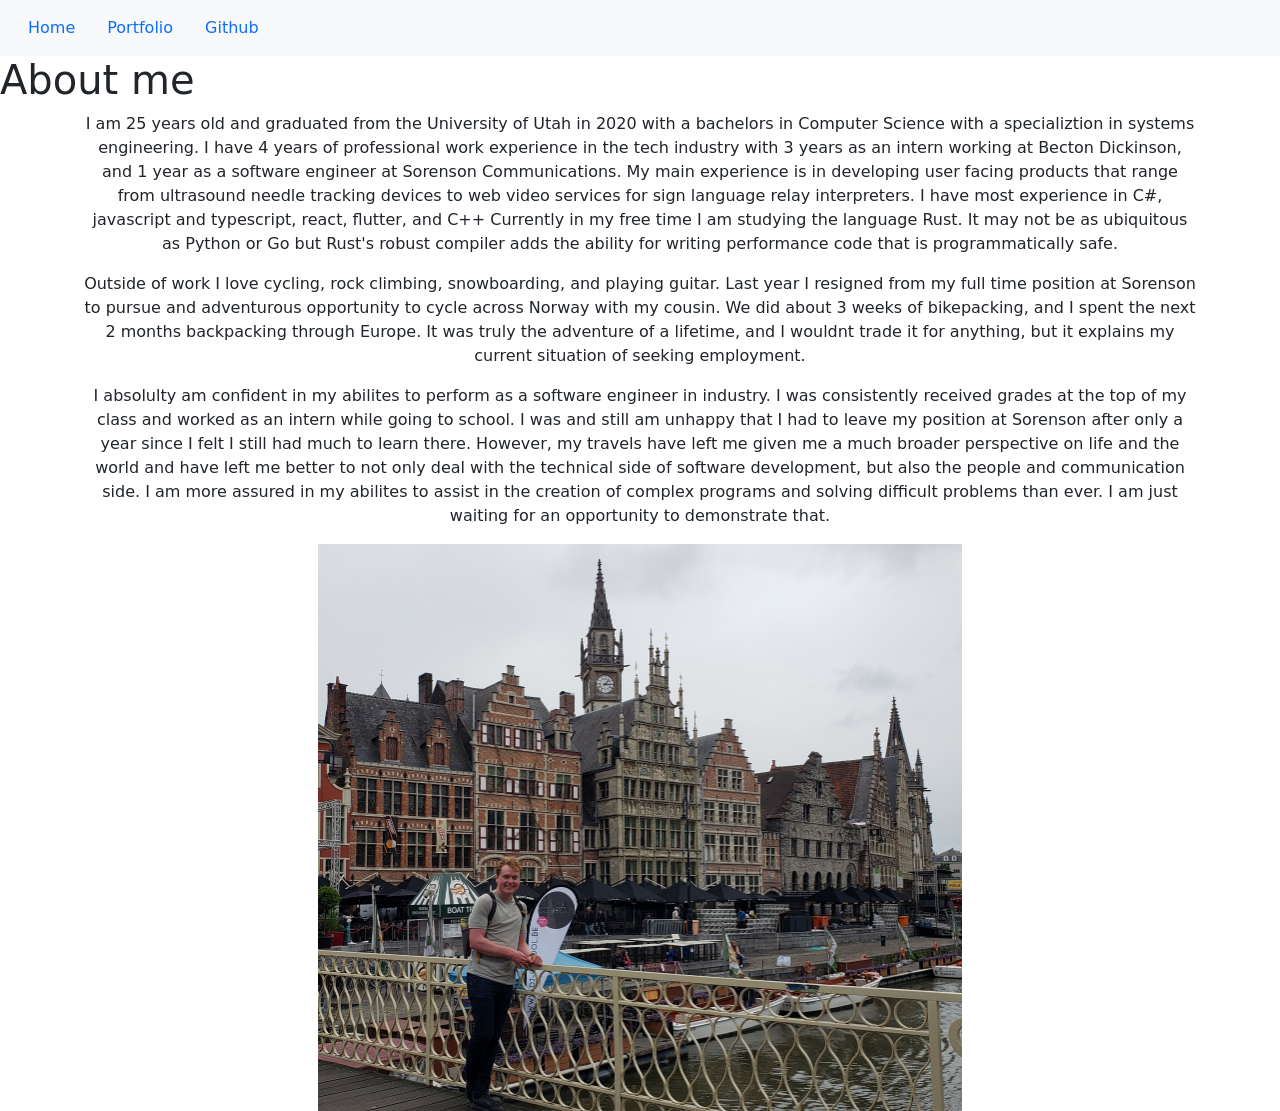
==== about.html @ c6b73c15 "changes" ====
<!doctype html>
<html lang="en">
  <head>
    <meta charset="utf-8">
    <meta name="viewport" content="width=device-width, initial-scale=1">
    <title>Portfolio Page</title>
    <link href="https://cdn.jsdelivr.net/npm/bootstrap@5.3.1/dist/css/bootstrap.min.css" rel="stylesheet" integrity="sha384-4bw+/aepP/YC94hEpVNVgiZdgIC5+VKNBQNGCHeKRQN+PtmoHDEXuppvnDJzQIu9" crossorigin="anonymous">
  </head>
  <body>
    <nav class="navbar navbar-expand-lg bg-body-tertiary">
      <div class="container-fluid">
          <ul class="nav">
              <li class="nav-item">
                <a class="nav-link" href="index.html">Home</a>
              </li>
              <li class="nav-item">
                  <a class="nav-link" href="portfolio.html">Portfolio</a>
              </li>
              <li class="nav-item">
                <a class="nav-link" href="https://github.com/Andrew-Dron27">Github</a>
              </li>
            </ul>   
      </div>
    </nav>
    <h1>About me</h1>
    <div class="container text-center">
      <div class="row">
        <div id="about">
          <p>
            I am 25 years old and graduated from the University of Utah in 2020 with a bachelors in Computer Science with a specializtion
            in systems engineering.
            I have 4 years of professional work experience in the tech industry with 3 years as an intern working at Becton Dickinson,
            and 1 year as a software engineer at Sorenson Communications.
            My main experience is in developing user facing products that range from ultrasound needle tracking devices to web video 
            services for sign language relay interpreters.
            I have most experience in C#, javascript and typescript, react, flutter, and C++
            Currently in my free time I am studying the language Rust. It may not be as ubiquitous as Python or Go but Rust's 
            robust compiler adds the ability for writing performance code that is programmatically safe.
          </p>
          <p>
            Outside of work I love cycling, rock climbing, snowboarding, and playing guitar. Last year I resigned from my full time position
            at Sorenson to pursue and adventurous opportunity to cycle across Norway with my cousin. We did about 3 weeks of bikepacking,
            and I spent the next 2 months backpacking through Europe. It was truly the adventure of a lifetime, and I wouldnt trade it for 
            anything, but it explains my current situation of seeking employment.
          </p>
          <p>
            I absolulty am confident in my abilites to perform as a software engineer in industry. I was consistently received grades
            at the top of my class and worked as an intern while going to school. I was and still am unhappy that I had to leave
            my position at Sorenson after only a year since I felt I still had much to learn there. However, my travels have left me 
            given me a much broader perspective on life and the world
            and have left me better to not only deal with the technical side of software development, but also the people and communication side.
            I am more assured in my abilites to assist in the creation of complex programs and solving difficult
            problems than ever. I am just waiting for an opportunity to demonstrate that.
          </p>
        </div>
        <div class="picture">
          <img src="ghent.jpg" width="644" height="567" />
        </div>
      </div>
    </div>


    <script src="https://cdn.jsdelivr.net/npm/bootstrap@5.3.1/dist/js/bootstrap.bundle.min.js" integrity="sha384-HwwvtgBNo3bZJJLYd8oVXjrBZt8cqVSpeBNS5n7C8IVInixGAoxmnlMuBnhbgrkm" crossorigin="anonymous"></script>
  </body>
</html>
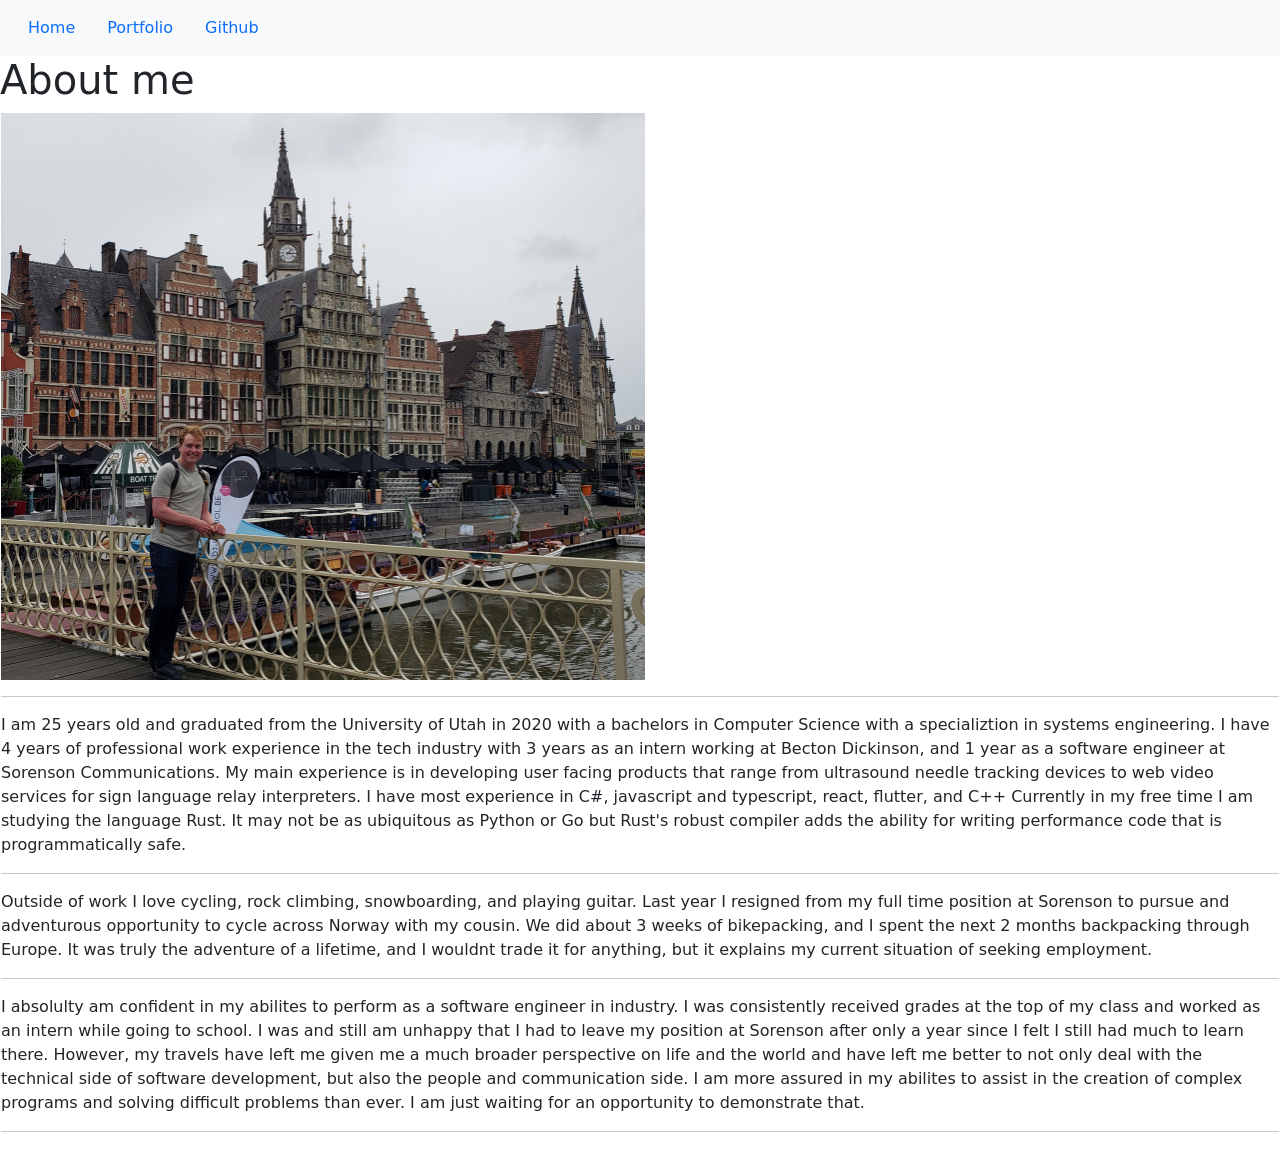
==== commit 8e61c16c: "modify about page" ====
--- a/about.html
+++ b/about.html
@@ -22,43 +22,52 @@
             </ul>   
       </div>
     </nav>
-    <h1>About me</h1>
-    <div class="container text-center">
-      <div class="row">
-        <div id="about">
-          <p>
-            I am 25 years old and graduated from the University of Utah in 2020 with a bachelors in Computer Science with a specializtion
-            in systems engineering.
-            I have 4 years of professional work experience in the tech industry with 3 years as an intern working at Becton Dickinson,
-            and 1 year as a software engineer at Sorenson Communications.
-            My main experience is in developing user facing products that range from ultrasound needle tracking devices to web video 
-            services for sign language relay interpreters.
-            I have most experience in C#, javascript and typescript, react, flutter, and C++
-            Currently in my free time I am studying the language Rust. It may not be as ubiquitous as Python or Go but Rust's 
-            robust compiler adds the ability for writing performance code that is programmatically safe.
-          </p>
-          <p>
-            Outside of work I love cycling, rock climbing, snowboarding, and playing guitar. Last year I resigned from my full time position
-            at Sorenson to pursue and adventurous opportunity to cycle across Norway with my cousin. We did about 3 weeks of bikepacking,
-            and I spent the next 2 months backpacking through Europe. It was truly the adventure of a lifetime, and I wouldnt trade it for 
-            anything, but it explains my current situation of seeking employment.
-          </p>
-          <p>
-            I absolulty am confident in my abilites to perform as a software engineer in industry. I was consistently received grades
-            at the top of my class and worked as an intern while going to school. I was and still am unhappy that I had to leave
-            my position at Sorenson after only a year since I felt I still had much to learn there. However, my travels have left me 
-            given me a much broader perspective on life and the world
-            and have left me better to not only deal with the technical side of software development, but also the people and communication side.
-            I am more assured in my abilites to assist in the creation of complex programs and solving difficult
-            problems than ever. I am just waiting for an opportunity to demonstrate that.
-          </p>
-        </div>
-        <div class="picture">
-          <img src="ghent.jpg" width="644" height="567" />
-        </div>
-      </div>
-    </div>
-
+    <Table>
+      <Tbody>
+        <tr>
+          <h1>About me</h1>
+        </tr>
+        <tr>
+          <td>
+            <div class="picture">
+              <img src="ghent.jpg" width="644" height="567" />
+            </div>
+            <div id="about">
+              <hr/>
+              <p>
+                I am 25 years old and graduated from the University of Utah in 2020 with a bachelors in Computer Science with a specializtion
+                in systems engineering.
+                I have 4 years of professional work experience in the tech industry with 3 years as an intern working at Becton Dickinson,
+                and 1 year as a software engineer at Sorenson Communications.
+                My main experience is in developing user facing products that range from ultrasound needle tracking devices to web video 
+                services for sign language relay interpreters.
+                I have most experience in C#, javascript and typescript, react, flutter, and C++
+                Currently in my free time I am studying the language Rust. It may not be as ubiquitous as Python or Go but Rust's 
+                robust compiler adds the ability for writing performance code that is programmatically safe.
+              </p>
+              <hr/>
+              <p>
+                Outside of work I love cycling, rock climbing, snowboarding, and playing guitar. Last year I resigned from my full time position
+                at Sorenson to pursue and adventurous opportunity to cycle across Norway with my cousin. We did about 3 weeks of bikepacking,
+                and I spent the next 2 months backpacking through Europe. It was truly the adventure of a lifetime, and I wouldnt trade it for 
+                anything, but it explains my current situation of seeking employment.
+              </p>
+              <hr/>
+              <p>
+                I absolulty am confident in my abilites to perform as a software engineer in industry. I was consistently received grades
+                at the top of my class and worked as an intern while going to school. I was and still am unhappy that I had to leave
+                my position at Sorenson after only a year since I felt I still had much to learn there. However, my travels have left me 
+                given me a much broader perspective on life and the world
+                and have left me better to not only deal with the technical side of software development, but also the people and communication side.
+                I am more assured in my abilites to assist in the creation of complex programs and solving difficult
+                problems than ever. I am just waiting for an opportunity to demonstrate that.
+              </p>
+              <hr/>
+            </div>
+          </td>
+        </tr>
+      </Tbody>
+    </Table>
 
     <script src="https://cdn.jsdelivr.net/npm/bootstrap@5.3.1/dist/js/bootstrap.bundle.min.js" integrity="sha384-HwwvtgBNo3bZJJLYd8oVXjrBZt8cqVSpeBNS5n7C8IVInixGAoxmnlMuBnhbgrkm" crossorigin="anonymous"></script>
   </body>
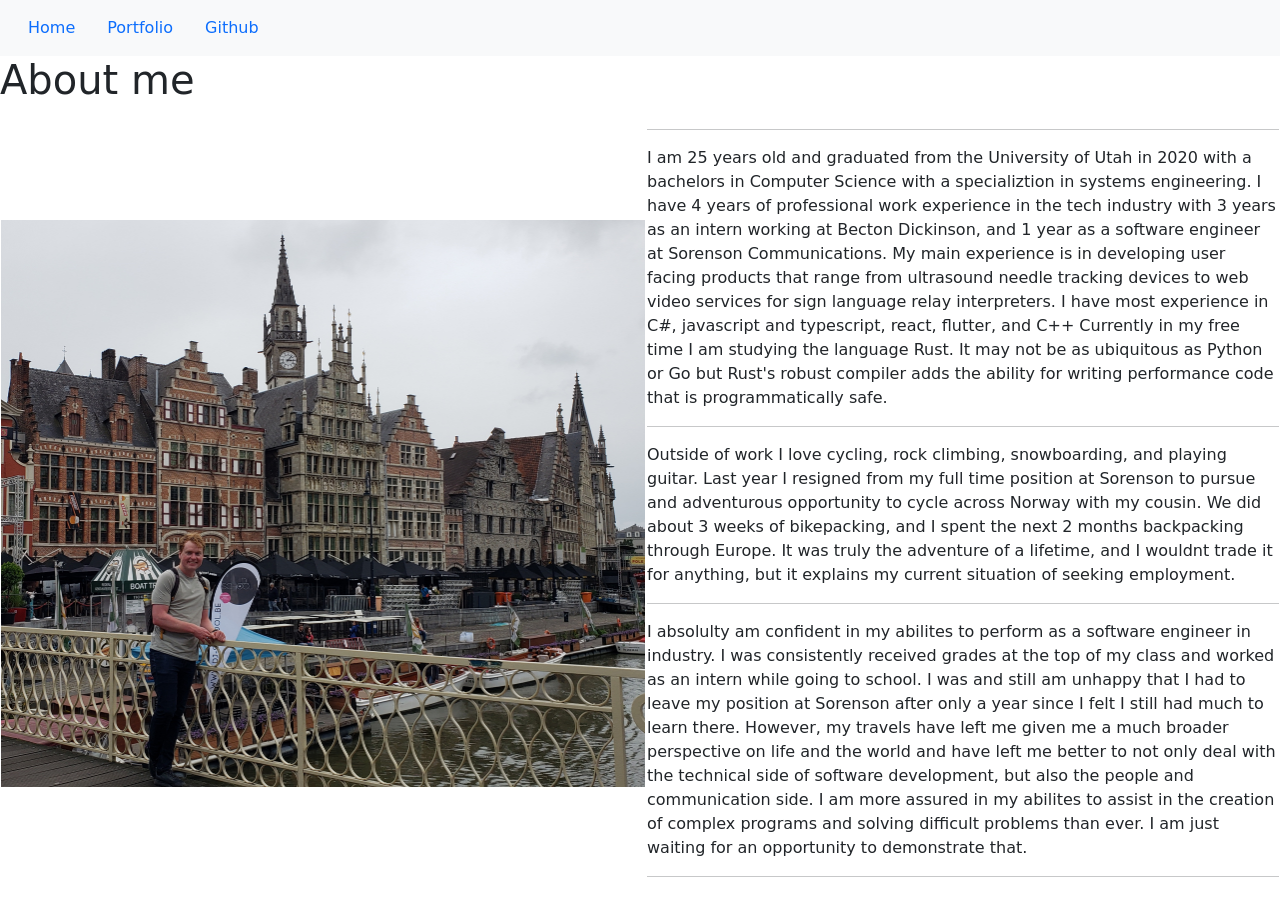
==== commit b2a2d41c: "fix spacing issues" ====
--- a/about.html
+++ b/about.html
@@ -32,6 +32,7 @@
             <div class="picture">
               <img src="ghent.jpg" width="644" height="567" />
             </div>
+          <td>
             <div id="about">
               <hr/>
               <p>
@@ -63,7 +64,8 @@
                 problems than ever. I am just waiting for an opportunity to demonstrate that.
               </p>
               <hr/>
-            </div>
+            </div>           
+          </td>
           </td>
         </tr>
       </Tbody>
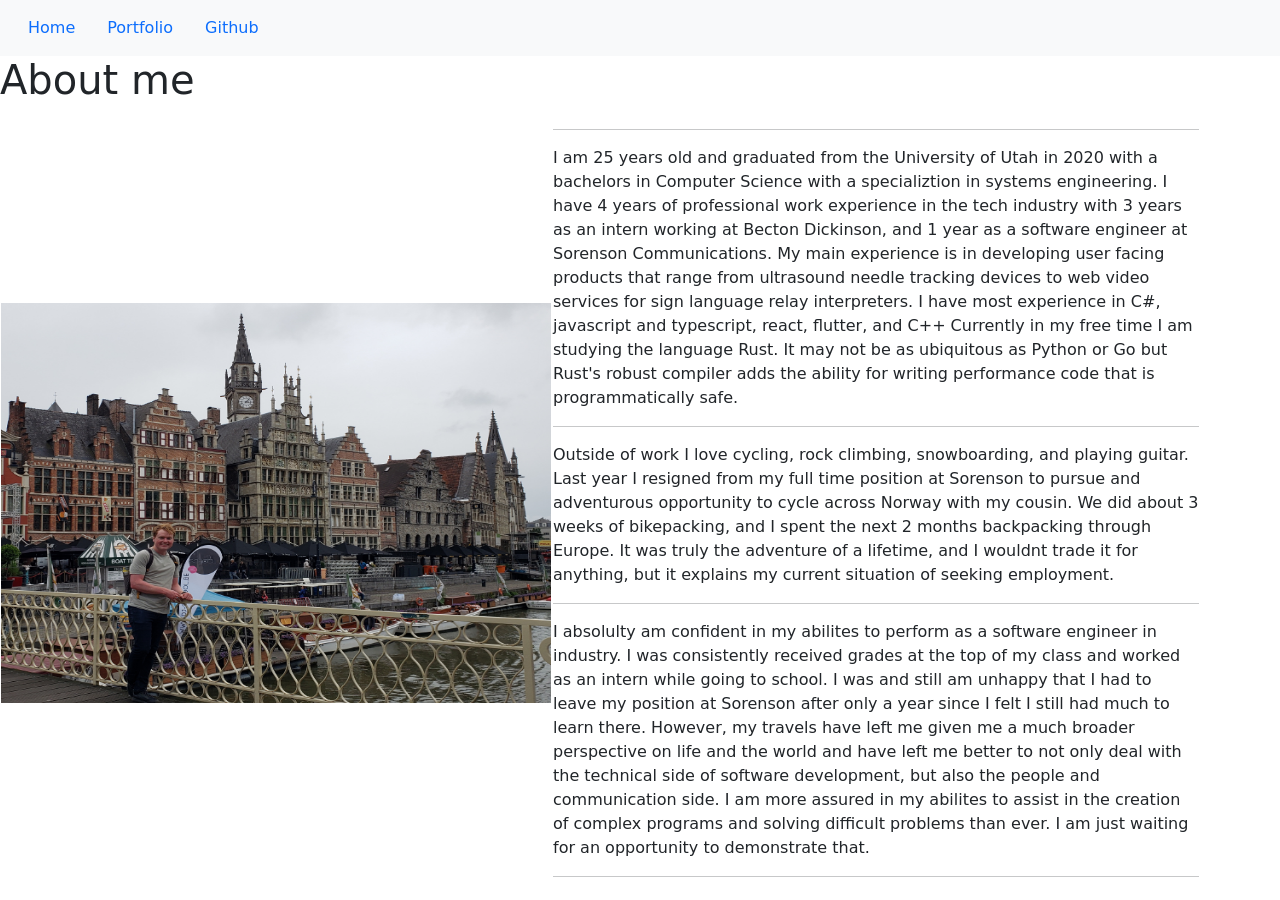
==== commit 7af2eca5: "change picture dimensions" ====
--- a/about.html
+++ b/about.html
@@ -22,7 +22,7 @@
             </ul>   
       </div>
     </nav>
-    <Table>
+    <Table width="1200">
       <Tbody>
         <tr>
           <h1>About me</h1>
@@ -30,7 +30,7 @@
         <tr>
           <td>
             <div class="picture">
-              <img src="ghent.jpg" width="644" height="567" />
+              <img src="ghent.jpg" width="550" height="400" />
             </div>
           <td>
             <div id="about">
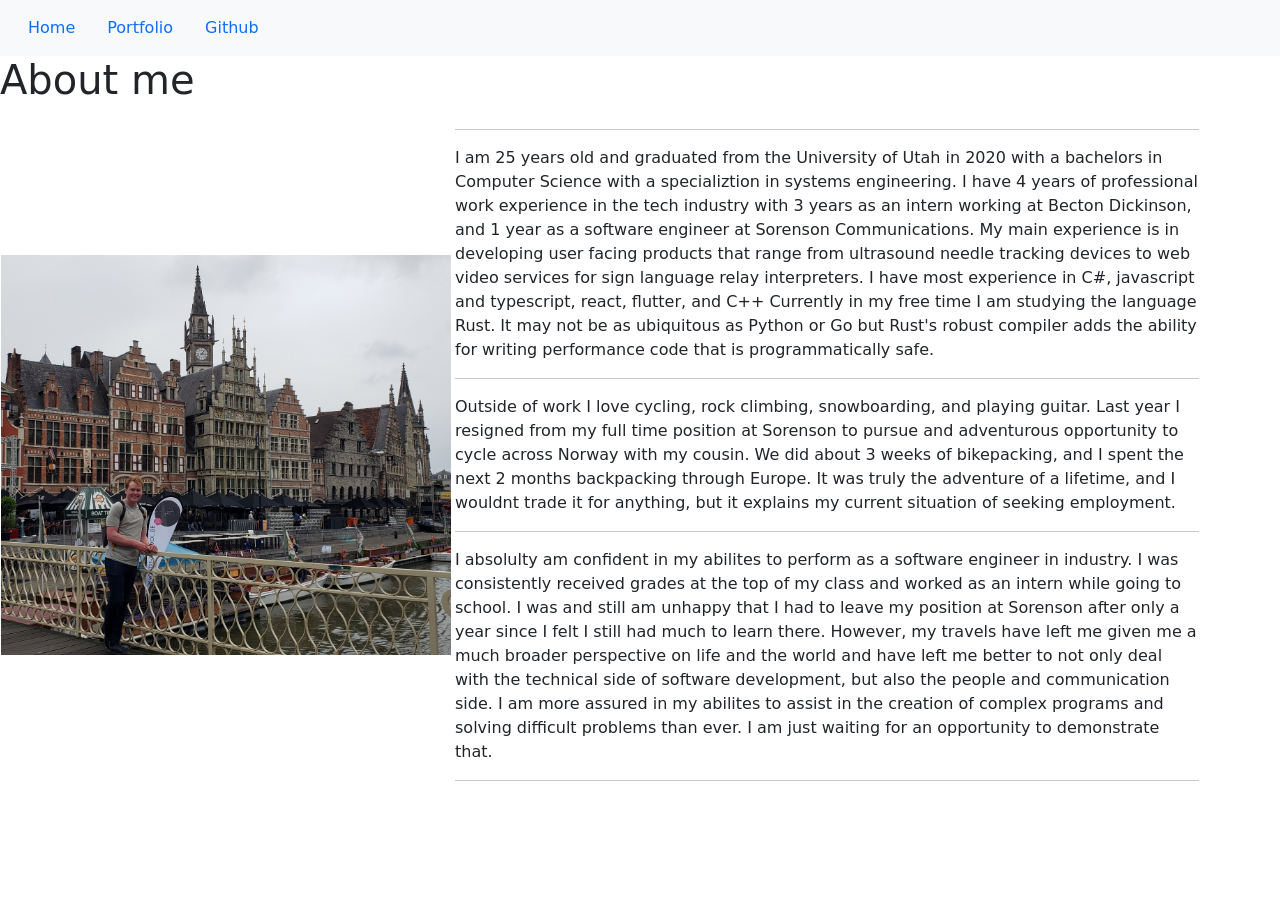
==== commit 3eddb65f: "portfolio changes" ====
--- a/about.html
+++ b/about.html
@@ -30,8 +30,9 @@
         <tr>
           <td>
             <div class="picture">
-              <img src="ghent.jpg" width="550" height="400" />
+              <img src="ghent.jpg" width="450" height="400" />
             </div>
+          <td></td>
           <td>
             <div id="about">
               <hr/>
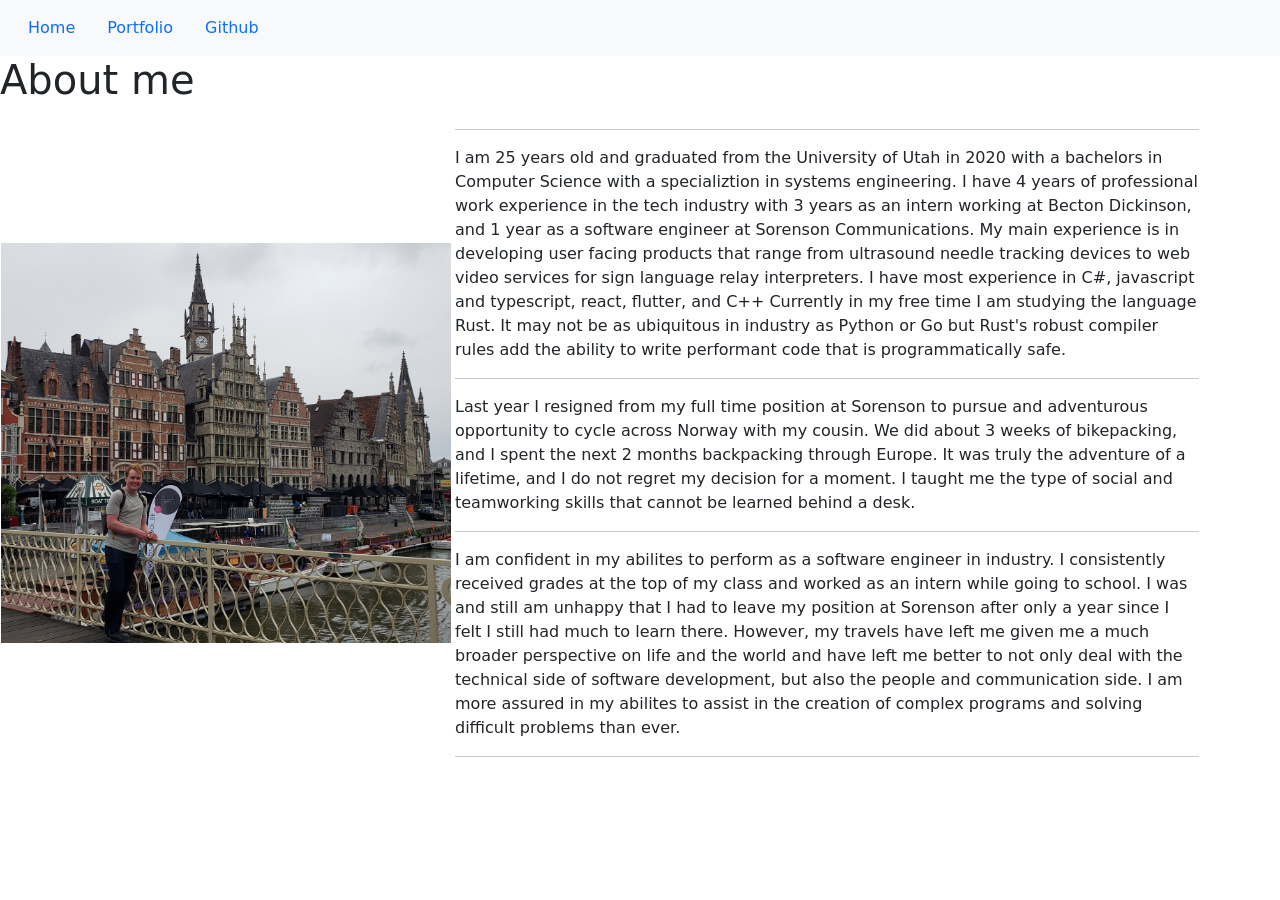
==== commit 19c51b36: "size changes" ====
--- a/about.html
+++ b/about.html
@@ -44,25 +44,25 @@
                 My main experience is in developing user facing products that range from ultrasound needle tracking devices to web video 
                 services for sign language relay interpreters.
                 I have most experience in C#, javascript and typescript, react, flutter, and C++
-                Currently in my free time I am studying the language Rust. It may not be as ubiquitous as Python or Go but Rust's 
-                robust compiler adds the ability for writing performance code that is programmatically safe.
+                Currently in my free time I am studying the language Rust. It may not be as ubiquitous in industry
+                as Python or Go but Rust's robust compiler rules add the ability to write performant code that is programmatically safe.
               </p>
               <hr/>
               <p>
-                Outside of work I love cycling, rock climbing, snowboarding, and playing guitar. Last year I resigned from my full time position
+                Last year I resigned from my full time position
                 at Sorenson to pursue and adventurous opportunity to cycle across Norway with my cousin. We did about 3 weeks of bikepacking,
-                and I spent the next 2 months backpacking through Europe. It was truly the adventure of a lifetime, and I wouldnt trade it for 
-                anything, but it explains my current situation of seeking employment.
+                and I spent the next 2 months backpacking through Europe. It was truly the adventure of a lifetime, and I do not regret 
+                my decision for a moment. I taught me the type of social and teamworking skills that cannot be learned behind a desk.
               </p>
               <hr/>
               <p>
-                I absolulty am confident in my abilites to perform as a software engineer in industry. I was consistently received grades
+                I am confident in my abilites to perform as a software engineer in industry. I consistently received grades
                 at the top of my class and worked as an intern while going to school. I was and still am unhappy that I had to leave
                 my position at Sorenson after only a year since I felt I still had much to learn there. However, my travels have left me 
                 given me a much broader perspective on life and the world
                 and have left me better to not only deal with the technical side of software development, but also the people and communication side.
                 I am more assured in my abilites to assist in the creation of complex programs and solving difficult
-                problems than ever. I am just waiting for an opportunity to demonstrate that.
+                problems than ever.
               </p>
               <hr/>
             </div>           
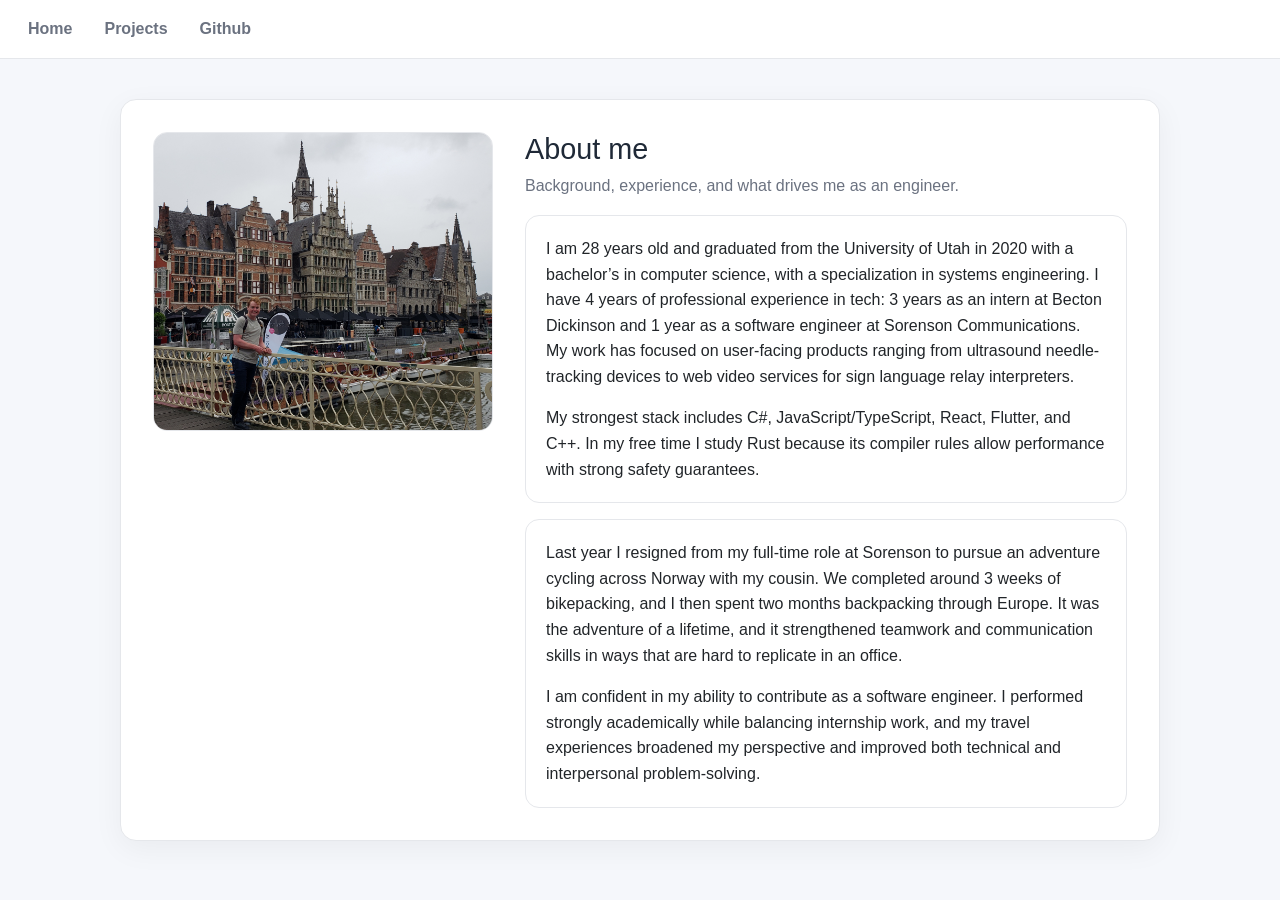
==== commit 3025fe9d: "Used AI to improve visuals of webpage" ====
--- a/about.html
+++ b/about.html
@@ -3,18 +3,19 @@
   <head>
     <meta charset="utf-8">
     <meta name="viewport" content="width=device-width, initial-scale=1">
-    <title>Portfolio Page</title>
+    <title>Andrew Dron | About</title>
     <link href="https://cdn.jsdelivr.net/npm/bootstrap@5.3.1/dist/css/bootstrap.min.css" rel="stylesheet" integrity="sha384-4bw+/aepP/YC94hEpVNVgiZdgIC5+VKNBQNGCHeKRQN+PtmoHDEXuppvnDJzQIu9" crossorigin="anonymous">
+    <link rel="stylesheet" href="portfolio.css">
   </head>
   <body>
-    <nav class="navbar navbar-expand-lg bg-body-tertiary">
+    <nav class="navbar navbar-expand-lg bg-body-tertiary site-nav">
       <div class="container-fluid">
           <ul class="nav">
               <li class="nav-item">
                 <a class="nav-link" href="index.html">Home</a>
               </li>
               <li class="nav-item">
-                  <a class="nav-link" href="portfolio.html">Portfolio</a>
+                  <a class="nav-link" href="portfolio.html">Projects</a>
               </li>
               <li class="nav-item">
                 <a class="nav-link" href="https://github.com/Andrew-Dron27">Github</a>
@@ -22,55 +23,37 @@
             </ul>   
       </div>
     </nav>
-    <Table width="1200">
-      <Tbody>
-        <tr>
-          <h1>About me</h1>
-        </tr>
-        <tr>
-          <td>
-            <div class="picture">
-              <img src="ghent.jpg" width="450" height="400" />
+    <main class="page-wrap">
+      <section class="hero">
+        <div class="hero-grid">
+          <div>
+            <img src="ghent.jpg" class="profile-image" alt="Andrew cycling in Ghent">
+          </div>
+          <div>
+            <h1 class="section-title">About me</h1>
+            <p class="section-intro">Background, experience, and what drives me as an engineer.</p>
+
+            <div class="card">
+              <p>
+                I am 28 years old and graduated from the University of Utah in 2020 with a bachelor’s in computer science, with a specialization in systems engineering. I have 4 years of professional experience in tech: 3 years as an intern at Becton Dickinson and 1 year as a software engineer at Sorenson Communications. My work has focused on user-facing products ranging from ultrasound needle-tracking devices to web video services for sign language relay interpreters.
+              </p>
+              <p>
+                My strongest stack includes C#, JavaScript/TypeScript, React, Flutter, and C++. In my free time I study Rust because its compiler rules allow performance with strong safety guarantees.
+              </p>
             </div>
-          <td></td>
-          <td>
-            <div id="about">
-              <hr/>
+
+            <div class="card">
               <p>
-                I am 25 years old and graduated from the University of Utah in 2020 with a bachelors in Computer Science with a specializtion
-                in systems engineering.
-                I have 4 years of professional work experience in the tech industry with 3 years as an intern working at Becton Dickinson,
-                and 1 year as a software engineer at Sorenson Communications.
-                My main experience is in developing user facing products that range from ultrasound needle tracking devices to web video 
-                services for sign language relay interpreters.
-                I have most experience in C#, javascript and typescript, react, flutter, and C++
-                Currently in my free time I am studying the language Rust. It may not be as ubiquitous in industry
-                as Python or Go but Rust's robust compiler rules add the ability to write performant code that is programmatically safe.
+                Last year I resigned from my full-time role at Sorenson to pursue an adventure cycling across Norway with my cousin. We completed around 3 weeks of bikepacking, and I then spent two months backpacking through Europe. It was the adventure of a lifetime, and it strengthened teamwork and communication skills in ways that are hard to replicate in an office.
               </p>
-              <hr/>
               <p>
-                Last year I resigned from my full time position
-                at Sorenson to pursue and adventurous opportunity to cycle across Norway with my cousin. We did about 3 weeks of bikepacking,
-                and I spent the next 2 months backpacking through Europe. It was truly the adventure of a lifetime, and I do not regret 
-                my decision for a moment. I taught me the type of social and teamworking skills that cannot be learned behind a desk.
+                I am confident in my ability to contribute as a software engineer. I performed strongly academically while balancing internship work, and my travel experiences broadened my perspective and improved both technical and interpersonal problem-solving.
               </p>
-              <hr/>
-              <p>
-                I am confident in my abilites to perform as a software engineer in industry. I consistently received grades
-                at the top of my class and worked as an intern while going to school. I was and still am unhappy that I had to leave
-                my position at Sorenson after only a year since I felt I still had much to learn there. However, my travels have left me 
-                given me a much broader perspective on life and the world
-                and have left me better to not only deal with the technical side of software development, but also the people and communication side.
-                I am more assured in my abilites to assist in the creation of complex programs and solving difficult
-                problems than ever.
-              </p>
-              <hr/>
-            </div>           
-          </td>
-          </td>
-        </tr>
-      </Tbody>
-    </Table>
+            </div>
+          </div>
+        </div>
+      </section>
+    </main>
 
     <script src="https://cdn.jsdelivr.net/npm/bootstrap@5.3.1/dist/js/bootstrap.bundle.min.js" integrity="sha384-HwwvtgBNo3bZJJLYd8oVXjrBZt8cqVSpeBNS5n7C8IVInixGAoxmnlMuBnhbgrkm" crossorigin="anonymous"></script>
   </body>
--- a/portfolio.css
+++ b/portfolio.css
@@ -0,0 +1,161 @@
+:root {
+  --bg: #f5f7fb;
+  --surface: #ffffff;
+  --text: #1f2937;
+  --muted: #6b7280;
+  --primary: #2563eb;
+  --primary-soft: #dbeafe;
+  --border: #e5e7eb;
+}
+
+* {
+  box-sizing: border-box;
+}
+
+body {
+  margin: 0;
+  font-family: Inter, "Segoe UI", Roboto, Arial, sans-serif;
+  background: var(--bg);
+  color: var(--text);
+  line-height: 1.6;
+}
+
+.site-nav {
+  border-bottom: 1px solid var(--border);
+  background: var(--surface) !important;
+}
+
+.site-nav .nav-link {
+  color: var(--muted);
+  font-weight: 600;
+  border-radius: 8px;
+  transition: all 0.2s ease;
+}
+
+.site-nav .nav-link:hover,
+.site-nav .nav-link.active {
+  color: var(--primary);
+  background: var(--primary-soft);
+}
+
+.page-wrap {
+  max-width: 1080px;
+  margin: 0 auto;
+  padding: 2.5rem 1.25rem 3rem;
+}
+
+.hero {
+  background: var(--surface);
+  border: 1px solid var(--border);
+  border-radius: 16px;
+  padding: 2rem;
+  box-shadow: 0 8px 30px rgba(0, 0, 0, 0.05);
+}
+
+.hero-grid {
+  display: grid;
+  grid-template-columns: 340px 1fr;
+  gap: 2rem;
+  align-items: start;
+}
+
+.profile-image {
+  width: 100%;
+  border-radius: 14px;
+  border: 1px solid var(--border);
+  object-fit: cover;
+}
+
+.title {
+  margin: 0;
+  font-size: 2.1rem;
+  line-height: 1.2;
+}
+
+.subtitle {
+  margin-top: 0.5rem;
+  color: var(--muted);
+}
+
+.card {
+  background: var(--surface);
+  border: 1px solid var(--border);
+  border-radius: 14px;
+  padding: 1.25rem;
+  margin-top: 1rem;
+}
+
+.card p:last-child {
+  margin-bottom: 0;
+}
+
+.actions {
+  display: flex;
+  flex-wrap: wrap;
+  gap: 0.75rem;
+  margin-top: 1.1rem;
+}
+
+.btn-link {
+  text-decoration: none;
+  padding: 0.55rem 0.95rem;
+  border-radius: 10px;
+  border: 1px solid var(--border);
+  color: var(--text);
+  font-weight: 600;
+  background: #fff;
+}
+
+.btn-link.primary {
+  background: var(--primary);
+  border-color: var(--primary);
+  color: #fff;
+}
+
+.section-title {
+  margin: 0;
+  font-size: 1.8rem;
+}
+
+.section-intro {
+  margin-top: 0.45rem;
+  color: var(--muted);
+}
+
+.project-list {
+  display: grid;
+  gap: 0.9rem;
+  margin-top: 1rem;
+}
+
+.project-card {
+  background: var(--surface);
+  border: 1px solid var(--border);
+  border-radius: 12px;
+  padding: 1rem 1.1rem;
+}
+
+.project-card h3 {
+  margin: 0;
+  font-size: 1.05rem;
+}
+
+.project-card p {
+  margin: 0.45rem 0 0.7rem;
+}
+
+.project-card a {
+  color: var(--primary);
+  font-weight: 600;
+  text-decoration: none;
+}
+
+@media (max-width: 900px) {
+  .hero-grid {
+    grid-template-columns: 1fr;
+  }
+
+  .profile-image {
+    max-width: 340px;
+  }
+}
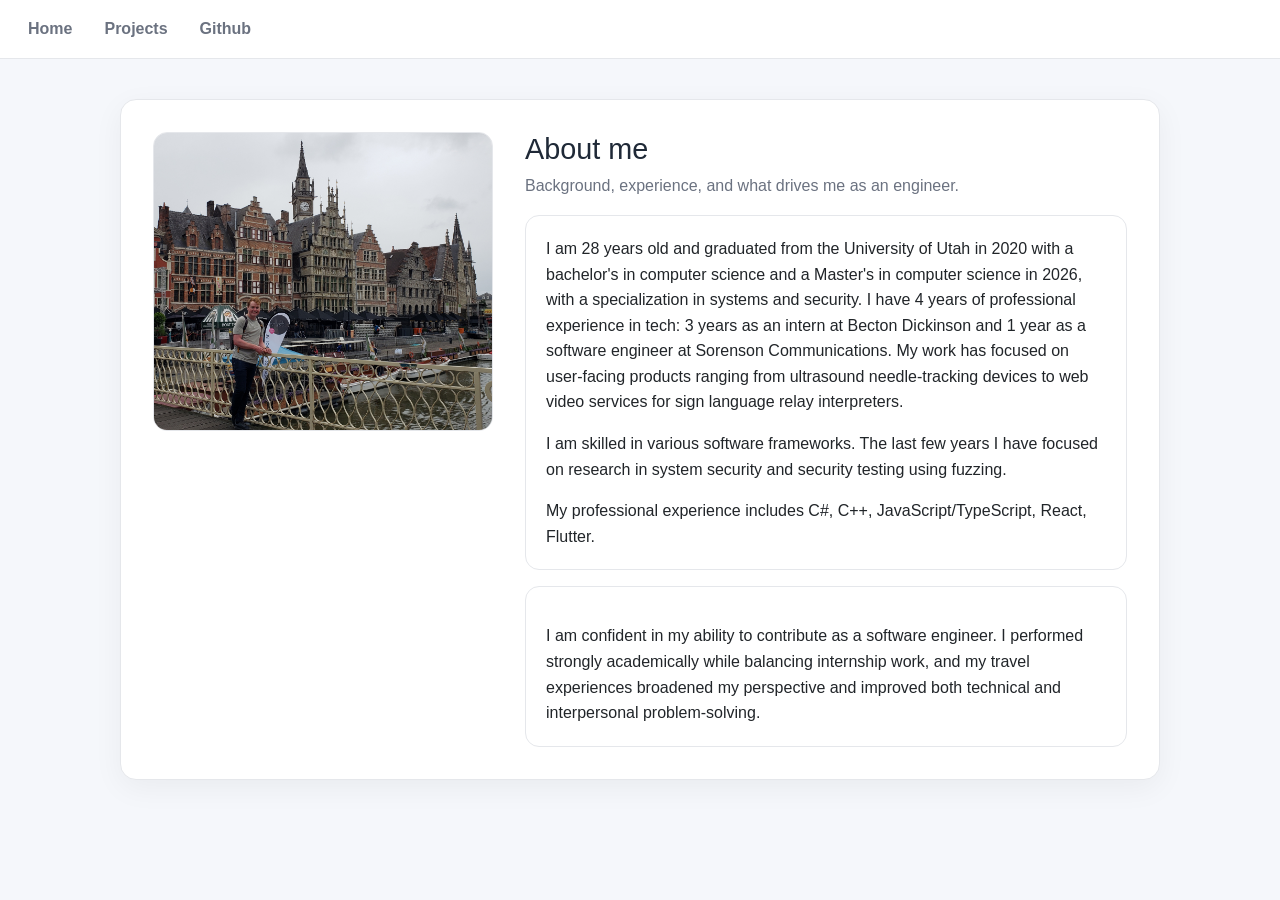
==== commit edab9d86: "Changes" ====
--- a/about.html
+++ b/about.html
@@ -26,7 +26,7 @@
     <main class="page-wrap">
       <section class="hero">
         <div class="hero-grid">
-          <div>
+          <div> 
             <img src="ghent.jpg" class="profile-image" alt="Andrew cycling in Ghent">
           </div>
           <div>
@@ -35,16 +35,18 @@
 
             <div class="card">
               <p>
-                I am 28 years old and graduated from the University of Utah in 2020 with a bachelor’s in computer science, with a specialization in systems engineering. I have 4 years of professional experience in tech: 3 years as an intern at Becton Dickinson and 1 year as a software engineer at Sorenson Communications. My work has focused on user-facing products ranging from ultrasound needle-tracking devices to web video services for sign language relay interpreters.
+                I am 28 years old and graduated from the University of Utah in 2020 with a bachelor's in computer science and a Master's in computer science in 2026, with a specialization in systems and security. I have 4 years of professional experience in tech: 3 years as an intern at Becton Dickinson and 1 year as a software engineer at Sorenson Communications. My work has focused on user-facing products ranging from ultrasound needle-tracking devices to web video services for sign language relay interpreters.
               </p>
               <p>
-                My strongest stack includes C#, JavaScript/TypeScript, React, Flutter, and C++. In my free time I study Rust because its compiler rules allow performance with strong safety guarantees.
+                I am skilled in various software frameworks. The last few years I have focused on research in system security and security testing using fuzzing.
+              </p>
+              <p>
+                My professional experience includes C#, C++, JavaScript/TypeScript, React, Flutter.
               </p>
             </div>
 
             <div class="card">
               <p>
-                Last year I resigned from my full-time role at Sorenson to pursue an adventure cycling across Norway with my cousin. We completed around 3 weeks of bikepacking, and I then spent two months backpacking through Europe. It was the adventure of a lifetime, and it strengthened teamwork and communication skills in ways that are hard to replicate in an office.
               </p>
               <p>
                 I am confident in my ability to contribute as a software engineer. I performed strongly academically while balancing internship work, and my travel experiences broadened my perspective and improved both technical and interpersonal problem-solving.
